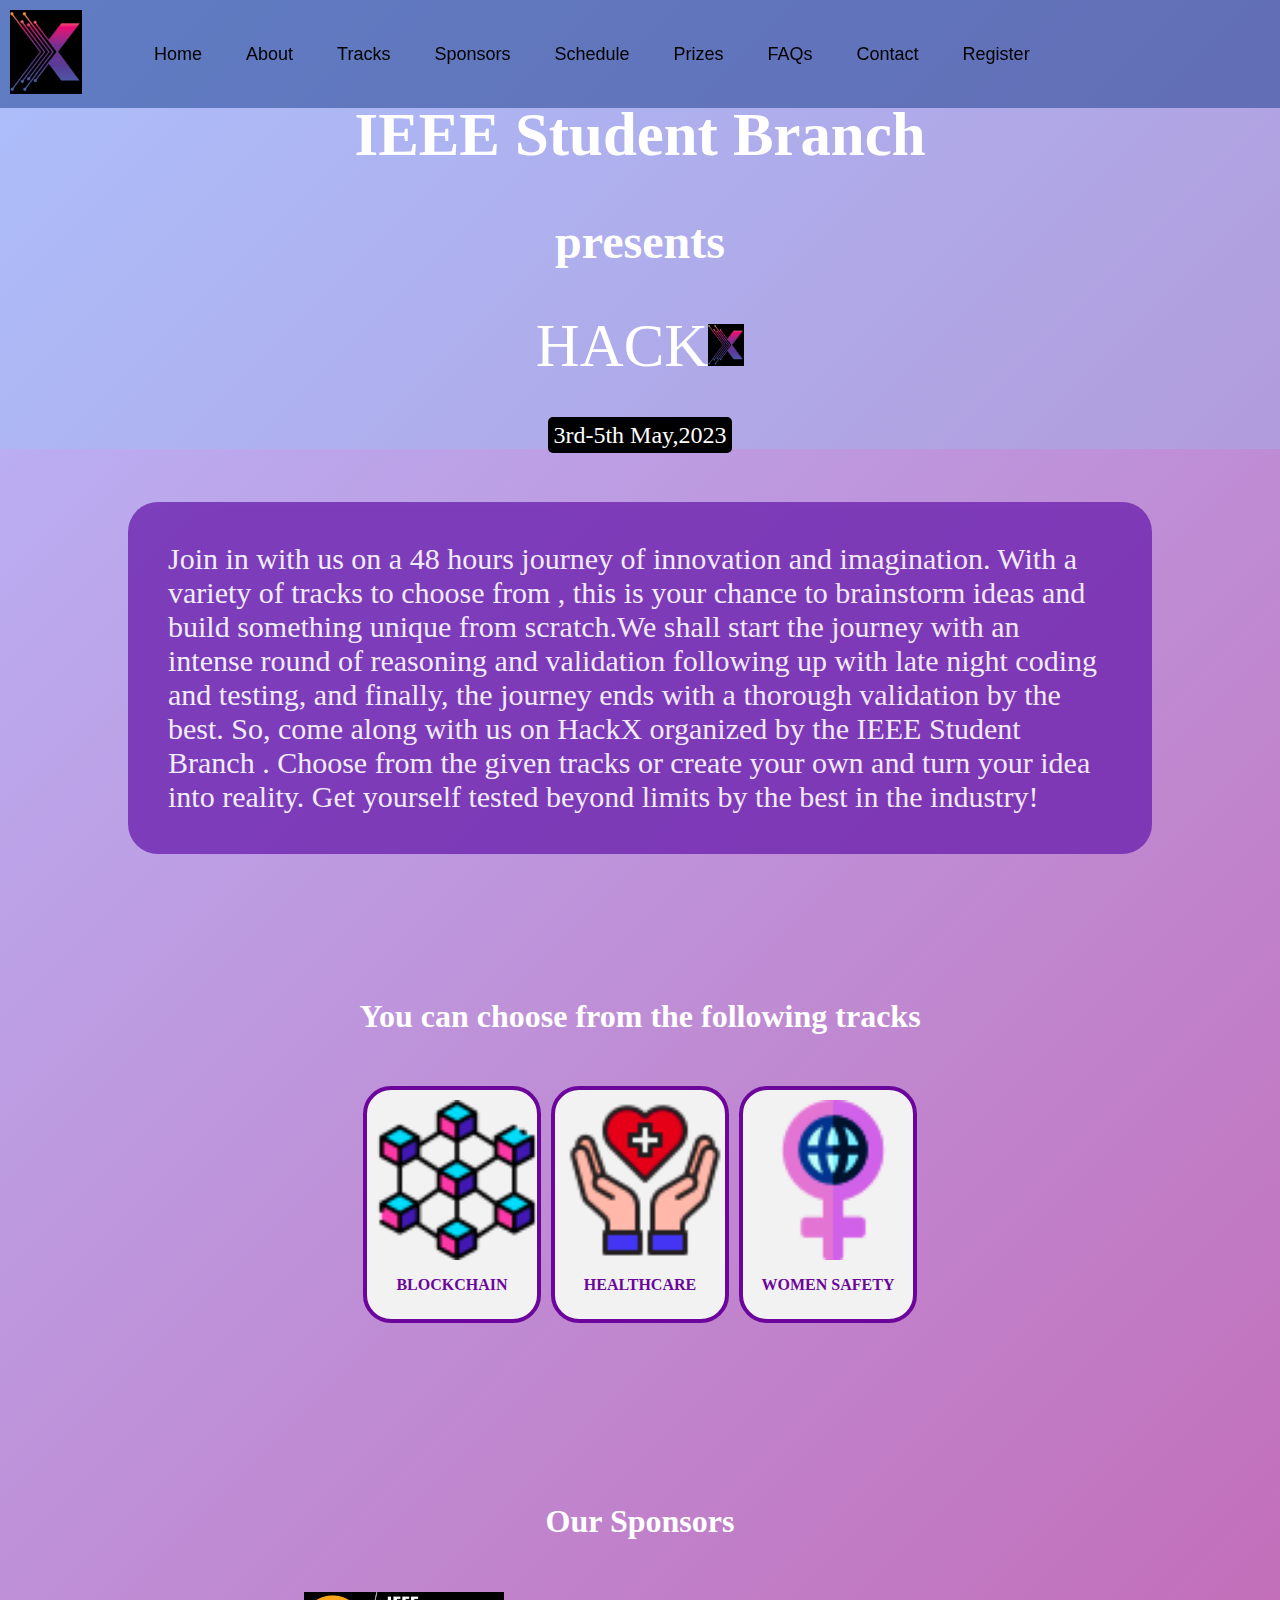
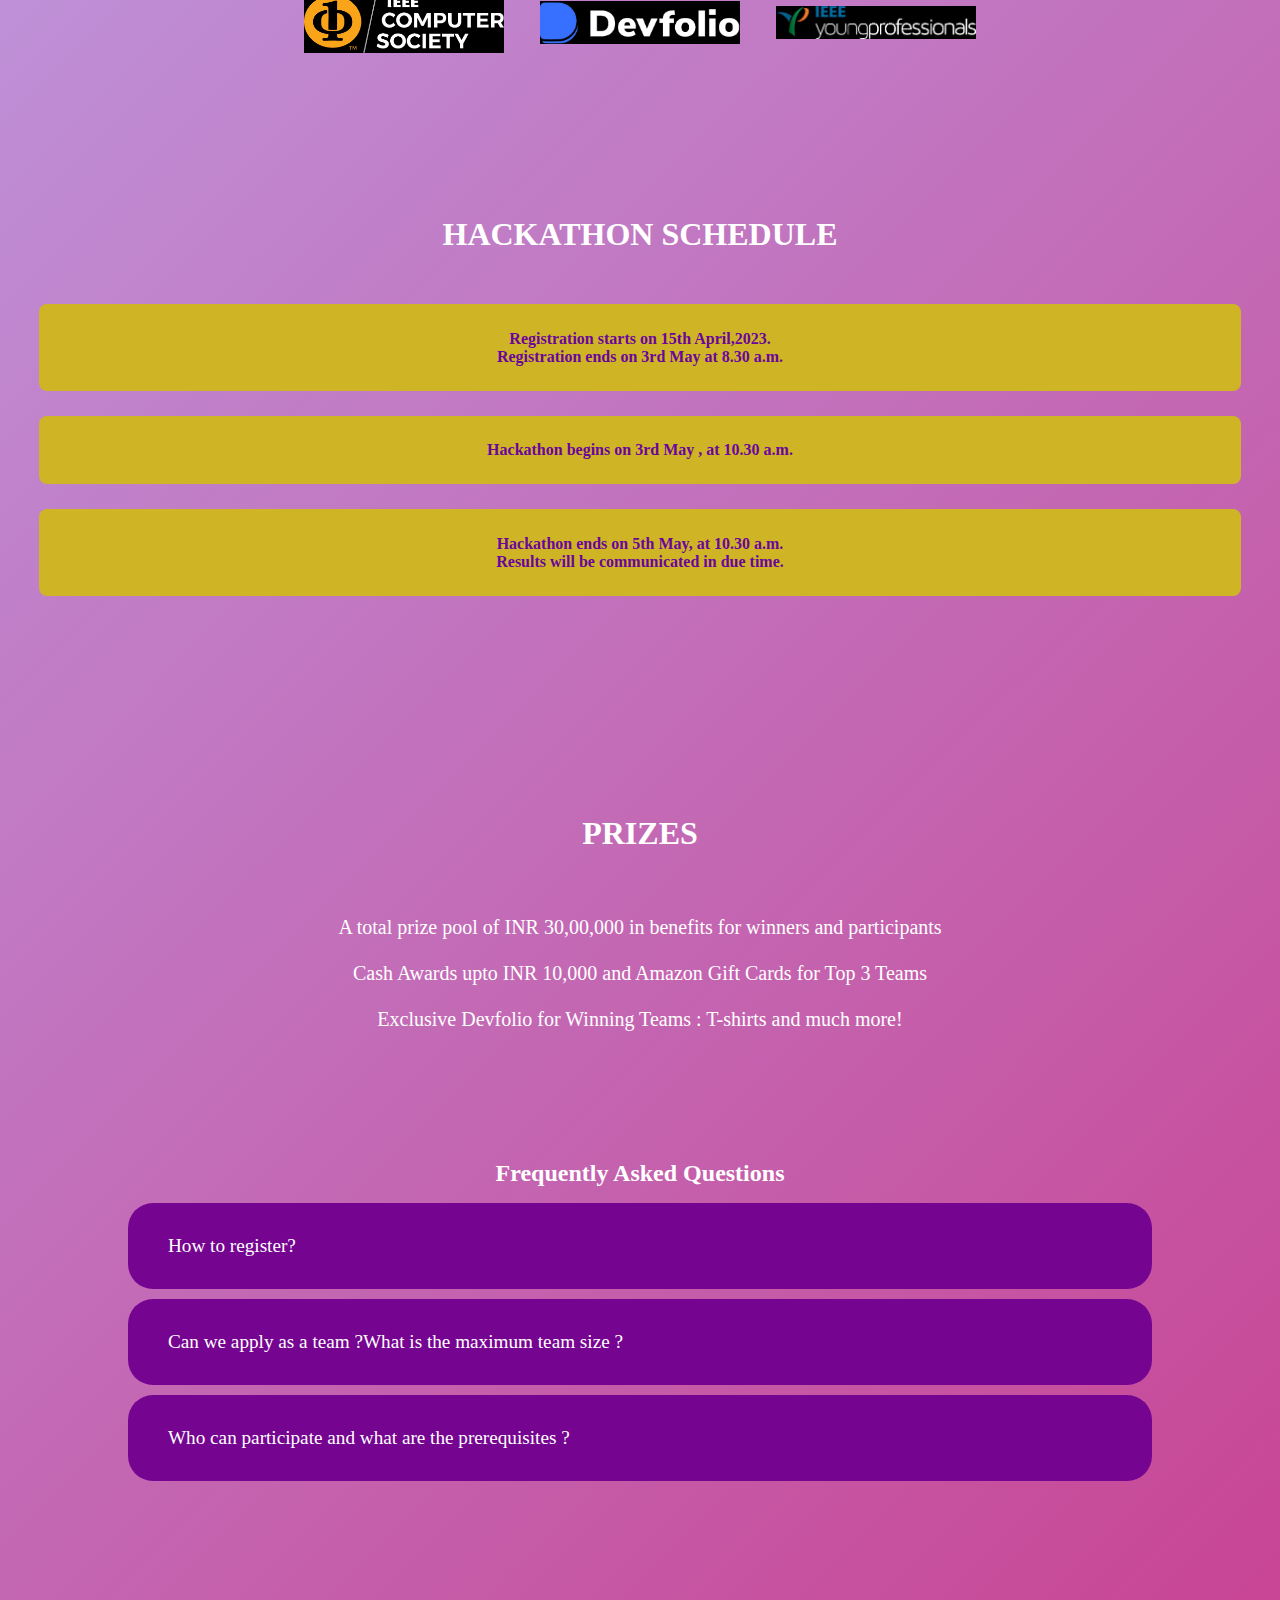
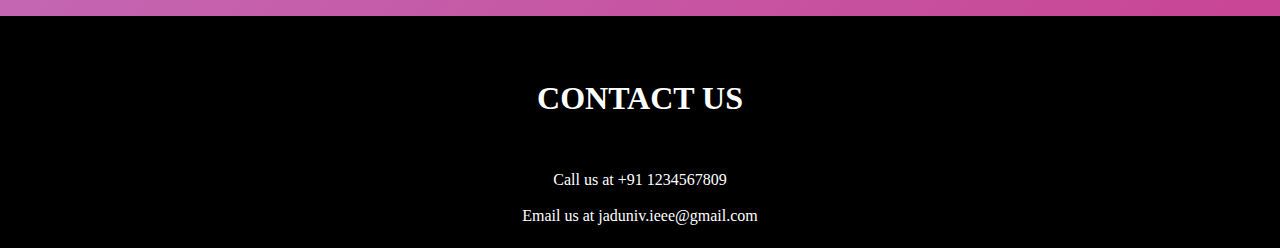
==== index.html @ 30eb9560 "Add files via upload" ====
<!DOCTYPE html>
<html lang="en">
<head>
    <meta charset="UTF-8">
    <meta http-equiv="X-UA-Compatible" content="IE=edge">
    <meta name="viewport" content="width=device-width, initial-scale=1.0">
    <title>HackX-Hackathon</title>
    <link rel="stylesheet" href="style.css">
    <!-- <link rel="stylesheet" href="style.css"> -->
    <!-- <link rel="stylesheet" media="screen and (max-width:1468px)" href="phone.css">
    <link rel="stylesheet" media="screen and (max-width:1338px)" href="phone2.css">
    <link rel="stylesheet" media="screen and (max-width:1032px)" href="phone3.css"> -->

    <link rel="stylesheet" href="https://cdnjs.cloudflare.com/ajax/libs/font-awesome/6.4.0/css/all.min.css" integrity="sha512-iecdLmaskl7CVkqkXNQ/ZH/XLlvWZOJyj7Yy7tcenmpD1ypASozpmT/E0iPtmFIB46ZmdtAc9eNBvH0H/ZpiBw==" crossorigin="anonymous" referrerpolicy="no-referrer"/>
</head>
<body>
        <nav id="navbar" class="sticky">
            <div id="logo">
                <img src="x-logo1.jpeg" alt="HackX-Hackathon">
            </div>
            <ul>
                <li class="item"><a href="#home">Home</a></li>
                <li class="item"><a href="#about">About</a></li>
                <li class="item"><a href="#tracks-container">Tracks</a></li>
                <li class="item"><a href="#sponsor-section">Sponsors</a></li>
                <li class="item"><a href="#schedule">Schedule</a></li>
                <li class="item"><a href="#prizes">Prizes</a></li>
                <li class="item"><a href="#faqs">FAQs</a></li>
                <li class="item"><a href="#contacts">Contact</a></li>
                <li class="item"><a href="https://docs.google.com/forms/d/e/1FAIpQLSdDDQ_DJqMtrR9-JmEP1UMDQkk597eYqL56j6J1qq5FsRCN9A/viewform?usp=sf_link" target="_blank">Register</a></li>
    
            </ul>
        </nav>
        <section id="home">
            <h2 class="h-2">IEEE Student Branch</h2>
            <h3 class="h-3">presents</h3>
            <p class="name">
                <span class="text">HACK</span><img src="x-logo1.jpeg" alt="HackX-Hackathon" class="image">
                
            </p>
            <div class="dates">
                <span class="date">3rd-5th May,2023</span>
            </div>
            
        </section>
        <section id="about">
            <div class="details">
                <span class="aboutdetails">
                    Join in with us on a 48 hours journey of innovation and imagination. With a variety of tracks to choose from , this is your chance to brainstorm ideas and build something unique from scratch.We shall start the journey with an intense round of reasoning and validation  following up with late night coding and testing, and finally, the journey ends with a thorough validation by the best. So, come along with us on HackX organized by the IEEE  Student Branch . Choose from the given tracks or create your own  and turn your idea into reality. Get yourself tested beyond limits by the best in the industry!
                </span>
            </div>
        </section>
        
        <section id="tracks-container">
            <h1 class="h-primary center">You can choose from the following tracks</h1>
            <div id="tracks">
                <div class="box">
                    <img src="blockchain.png">
                    <h2 class="h-secondary center">BLOCKCHAIN</h2>
                </div>
                <div class="box">
                    <img src="HEALTHCARE.png" alt="">
                    <h2 class="h-secondary center">HEALTHCARE</h2>
                </div>
                <div class="box">
                    <img src="womensafety.png" alt="">
                    <h2 class="h-secondary center">WOMEN SAFETY</h2>
                </div>
            </div>
        </section>
        <section id="sponsor-section">
            <h1 class="h-primary center">Our Sponsors</h1>
            <div id="spons">
                <div class="spons-item">
                    <img src="ieee-cs.jpeg" alt="Our Sponsor">
                </div>
                <div class="spons-item">
                    <img src="devfolio-1.jpeg" alt="Our Sponsor">
                </div>
              
                <div class="spons-item">
                    <img src="ieee-yp.jpeg" alt="Our Sponsor">
                </div>

            </div>
    
        </section>
        <section id="schedule">
            <h1 class="h-primary center">HACKATHON SCHEDULE</h1>
            <div id="timeline">
                <div class="box">
                    <h2 class="h-secondary center">Registration starts on 15th April,2023.<br>Registration ends on 3rd May at 8.30 a.m.</h2>
                </div>
                <div class="box">
                    <h2 class="h-secondary center">Hackathon begins on 3rd May , at 10.30 a.m.</h2>
                </div>
                <div class="box">
                    <h2 class="h-secondary center">Hackathon ends on 5th May, at 10.30 a.m.<br>Results will be communicated in due time.</h2>
                </div>
            </div>
            
        </section>
        <section id="prizes">
            <h1 class="h-primary center">PRIZES</h1>
            <div class="aboutprizes">
                
                <span class="prizedetails">
                    A total prize pool of INR 30,00,000 in benefits for winners and participants<br><br>
                    Cash Awards upto INR 10,000 and Amazon Gift Cards for Top 3 Teams<br><br>
                    Exclusive Devfolio for Winning Teams : T-shirts and much more!
                </span>
            </div>
        </section>
        <section id="faqs" >
            <div class="wrapper">
                <h1 class="faqtext">Frequently Asked Questions</h1>
          
                <div class="faq">
                    <button class="accordion">
                    How to register?
                    <i class="fa-solid fa-chevron-down"></i>
                    </button>
                    <div class="panel">
                        <p>You can register by clicking on the registeration link</p>
                    </div>
                </div>
          
            

                <div class="faq">
                    <button class="accordion">
                        Can we apply as a team ?What is the maximum team size ?
                        <i class="fa-solid fa-chevron-down"></i>
                    </button>
                    <div class="panel">
                        <p>Yes! This hackathon is strictly a team competition.A Team can have minimum of 2 members to a maximum of 5 members.</p>
                    </div>
    
                </div>
                <div class="faq">
                    <button class="accordion">
                        Who can participate and what are the prerequisites ?
                        <i class="fa-solid fa-chevron-down"></i>
                    </button>
                    <div class="panel">
                        <p>Any student pursuing engineering undergrad.</p>
                    </div>
    
                </div>

            </div>
            
        </section>
        <section id="contacts">
            <h1 class="h-primary center">CONTACT US</h1>
            <div class="phemail">
                <div class="contactdets">
                    Call us at +91 1234567809 <br><br>
                    Email us at jaduniv.ieee@gmail.com
                </div>
            </div>

        </section>
        <script>
            var acc = document.getElementsByClassName("accordion");
            var i;
      
            for (i = 0; i < acc.length; i++) {
              acc[i].addEventListener("click", function () {
                this.classList.toggle("active");
                this.parentElement.classList.toggle("active");
      
                var panel = this.nextElementSibling;
      
                if (panel.style.display === "block") {
                  panel.style.display = "none";
                } else {
                  panel.style.display = "block";
                }
              });
            }
          </script>
      
    
    
    
</body>
</html>
---- style.css ----
body{
    margin: 0;
    padding: 0;
    width:100%;
    /* background-image: url(bg1.jpg); */
    background-image: linear-gradient(135deg,rgb(185, 185, 252), rgb(201, 63, 143));
    background-repeat: no-repeat;
    background-position: center;
    background-size: cover;
}
html{
    scroll-behavior: smooth;
}
#navbar{
    align-items: center;
    display:flex;
    z-index: 2;
    flex-direction: row;
    background-color: rgba(19, 57, 137, 0.5);
    margin-top: 0px;
    position: fixed;
    top: 0;
    width: 100%;
    font-family: Verdana, Geneva, Tahoma, sans-serif;
    color: rgb(40, 8, 8);

    
}
#logo img{
    width: 72px;
    padding: 10px;
}
#navbar ul{
    display:flex;
    flex-direction: row;
    flex-wrap: wrap;

}
#navbar ul li{
    list-style:none;
    font-size:large;


}
#navbar ul li a:hover{
    color: rgb(255, 255, 255);
    background-color: rgb(171, 54, 207);

}
#navbar ul li a{
    color:rgb(0, 0, 0);
    display:block;
    padding: 3px 22px;
    border-radius: 20px;
    text-decoration: none;

}
section{
    padding-top: 80px;
}
#home{
    margin: auto;
    background-color: rgba(126, 222, 254, 0.2);
}
#home h2{
    color:white;
    text-align: center;
    font-family: 'Bree Serif', serif;

}
#home h3{
    margin:30px;
    color:white;
    text-align: center;
    font-family: 'Bree Serif', serif;
}
.h-2{
    margin:20px;
    font-family: 'Bree Serif', serif;
    font-size: 3.8rem;
    padding: 2px;
    padding-top: 0px;
}
.h-3{
    font-family: 'Bree Serif', serif;
    font-size: 3.0rem;
    padding: 12px;
}
.name{
    text-align: center;
}
.text{
    font-family: 'Bree Serif', serif;
    font-size:3.8rem;
    color:white;
    align-self: flex-end;
    padding-bottom:6px;
}
.image{
    width: 36px;
}
.dates{
    padding-top:25px;
    text-align: center;
}
.date{
    font-family: 'Bree Serif', serif;
    font-size:1.5rem;
    color:white;
    background-color: black;
    border-radius: 5px;
    padding: 5px;
    

}
#about{
    padding:3px 10%;
    justify-content: center;
    align-items: center;
   
    margin-top: 50px;
}
.details{
    padding: 40px 40px;
    background-color: rgb(110, 36, 175);
    border-radius: 30px;
    opacity:0.8;
}
.aboutdetails{
    font-family: 'Bree Serif', serif;
    font-size:30px;
    color:white;

}
#tracks{
    margin: 34px;
    display: flex;
    flex-direction: row;
    flex-wrap: wrap;
    justify-content: center;
    
}
#tracks .box{ 
    border: 4px solid rgb(107, 5, 155);
    padding: 10px;
    margin: 5px;
    border-radius: 28px;
    background: #f2f2f2;
    width: 150px;
    /* width: 300px; */
}
#tracks .box img{ 
    height: 160px;
    margin: auto;
    display: block;
 }

 #timeline{
    margin: 34px;
    display: flex;
    flex-direction: column;
}
#timeline .box{ 
    /* border: 1px solid rgb(107, 5, 155); */
    padding: 10px;
    margin: 5px 5px;
    border-radius: 8px;
    background: #cfb525;
    margin-bottom: 20px;
    
}

#spons{
    display: flex;
    flex-direction: row;
    flex-wrap: wrap;
    justify-content: center;
    align-items: center;
}
.spons-item{
    padding: 18px;
}

#spons img{
    width: 200px;
}


#prizes{
    display: flex;
    flex-direction: column;
    padding:3px 10px;
    /* height:500px; */
    justify-content: center;
    align-items: center;
   
    margin-top:135px;

}
.aboutprizes{

    display:flex;
    text-align:center;
    padding: 30px;
    
    

}
.aboutprizes:hover{
    
    background-color: rgb(117, 4, 145, 0.8);
    border-radius: 30px;
    box-sizing: border-box;
}
.prizedetails{
    font-family: 'Bree Serif', serif;
    font-size:20px;
    color:white;

}




.wrapper {
    padding:0px;
    max-width: 80%;
    margin:auto;
    
}
.accordion {
    background-color:rgb(117, 4, 145);
    font-family: 'Bree Serif', serif;
    color: white;
    cursor: pointer;
    font-size: 1.2rem;
    width: 100%;
    padding: 2rem 2.5rem;
    border: none;
    border-radius: 25px;
    outline: none;
    transition: 0.4s;
    display: flex;
    justify-content: space-between;
    align-items: center;
    
}
.accordion i {
    font-size: 1rem;
}
  
.active,
.accordion:hover {
    border-radius: 25px;
    background-color: #be4ac2;
}
.panel {
    padding: 0 2rem 2.5rem 2rem;
    background-color: rgb(117, 4, 145);
    overflow: hidden;
    background-color: #be4ac2;
    display: none;
    border-radius: 25px;
}
.panel p {
    font-family: 'Bree Serif', serif;
    color: white;
    font-size: 1.2rem;
    line-height: 1.4;
    margin:auto;
    
}
  
.faq {
    margin: 10px 0;
}

.faqtext{
    font-family: 'Bree Serif', serif;
    color:white;
    font-size: 1.5rem;
    text-align:center;

}






#contacts{
    display: flex;
    flex-direction: column;
    padding:3px 50px;
    justify-content: center;
    align-items: center;
   
    margin-top:135px;
    background-color: black;

}
.phemail{
    text-align:center;
    padding:20px;
    
    

}
.phemail:hover{
   
    background-color: rgba(97, 97, 97, 0.8);
    border-radius: 20px;
}
.contactdets{
    font-family: 'Bree Serif', serif;
    font-size:1rem;
    color:white;

}


.h-primary{
    font-family: 'Bree Serif', serif;
    color:white;
    font-size: 2rem;
    padding: 12px;
    padding-top: 40px;
    
}

.h-secondary{
    font-family: 'Bree Serif', serif;
    font-size: 1rem;
    padding: 2px;
    color:rgb(107, 5, 155);
}
.center{
    text-align:center;
}
---- style.css ----
body{
    margin: 0;
    padding: 0;
    width:100%;
    /* background-image: url(bg1.jpg); */
    background-image: linear-gradient(135deg,rgb(185, 185, 252), rgb(201, 63, 143));
    background-repeat: no-repeat;
    background-position: center;
    background-size: cover;
}
html{
    scroll-behavior: smooth;
}
#navbar{
    align-items: center;
    display:flex;
    z-index: 2;
    flex-direction: row;
    background-color: rgba(19, 57, 137, 0.5);
    margin-top: 0px;
    position: fixed;
    top: 0;
    width: 100%;
    font-family: Verdana, Geneva, Tahoma, sans-serif;
    color: rgb(40, 8, 8);

    
}
#logo img{
    width: 72px;
    padding: 10px;
}
#navbar ul{
    display:flex;
    flex-direction: row;
    flex-wrap: wrap;

}
#navbar ul li{
    list-style:none;
    font-size:large;


}
#navbar ul li a:hover{
    color: rgb(255, 255, 255);
    background-color: rgb(171, 54, 207);

}
#navbar ul li a{
    color:rgb(0, 0, 0);
    display:block;
    padding: 3px 22px;
    border-radius: 20px;
    text-decoration: none;

}
section{
    padding-top: 80px;
}
#home{
    margin: auto;
    background-color: rgba(126, 222, 254, 0.2);
}
#home h2{
    color:white;
    text-align: center;
    font-family: 'Bree Serif', serif;

}
#home h3{
    margin:30px;
    color:white;
    text-align: center;
    font-family: 'Bree Serif', serif;
}
.h-2{
    margin:20px;
    font-family: 'Bree Serif', serif;
    font-size: 3.8rem;
    padding: 2px;
    padding-top: 0px;
}
.h-3{
    font-family: 'Bree Serif', serif;
    font-size: 3.0rem;
    padding: 12px;
}
.name{
    text-align: center;
}
.text{
    font-family: 'Bree Serif', serif;
    font-size:3.8rem;
    color:white;
    align-self: flex-end;
    padding-bottom:6px;
}
.image{
    width: 36px;
}
.dates{
    padding-top:25px;
    text-align: center;
}
.date{
    font-family: 'Bree Serif', serif;
    font-size:1.5rem;
    color:white;
    background-color: black;
    border-radius: 5px;
    padding: 5px;
    

}
#about{
    padding:3px 10%;
    justify-content: center;
    align-items: center;
   
    margin-top: 50px;
}
.details{
    padding: 40px 40px;
    background-color: rgb(110, 36, 175);
    border-radius: 30px;
    opacity:0.8;
}
.aboutdetails{
    font-family: 'Bree Serif', serif;
    font-size:30px;
    color:white;

}
#tracks{
    margin: 34px;
    display: flex;
    flex-direction: row;
    flex-wrap: wrap;
    justify-content: center;
    
}
#tracks .box{ 
    border: 4px solid rgb(107, 5, 155);
    padding: 10px;
    margin: 5px;
    border-radius: 28px;
    background: #f2f2f2;
    width: 150px;
    /* width: 300px; */
}
#tracks .box img{ 
    height: 160px;
    margin: auto;
    display: block;
 }

 #timeline{
    margin: 34px;
    display: flex;
    flex-direction: column;
}
#timeline .box{ 
    /* border: 1px solid rgb(107, 5, 155); */
    padding: 10px;
    margin: 5px 5px;
    border-radius: 8px;
    background: #cfb525;
    margin-bottom: 20px;
    
}

#spons{
    display: flex;
    flex-direction: row;
    flex-wrap: wrap;
    justify-content: center;
    align-items: center;
}
.spons-item{
    padding: 18px;
}

#spons img{
    width: 200px;
}


#prizes{
    display: flex;
    flex-direction: column;
    padding:3px 10px;
    /* height:500px; */
    justify-content: center;
    align-items: center;
   
    margin-top:135px;

}
.aboutprizes{

    display:flex;
    text-align:center;
    padding: 30px;
    
    

}
.aboutprizes:hover{
    
    background-color: rgb(117, 4, 145, 0.8);
    border-radius: 30px;
    box-sizing: border-box;
}
.prizedetails{
    font-family: 'Bree Serif', serif;
    font-size:20px;
    color:white;

}




.wrapper {
    padding:0px;
    max-width: 80%;
    margin:auto;
    
}
.accordion {
    background-color:rgb(117, 4, 145);
    font-family: 'Bree Serif', serif;
    color: white;
    cursor: pointer;
    font-size: 1.2rem;
    width: 100%;
    padding: 2rem 2.5rem;
    border: none;
    border-radius: 25px;
    outline: none;
    transition: 0.4s;
    display: flex;
    justify-content: space-between;
    align-items: center;
    
}
.accordion i {
    font-size: 1rem;
}
  
.active,
.accordion:hover {
    border-radius: 25px;
    background-color: #be4ac2;
}
.panel {
    padding: 0 2rem 2.5rem 2rem;
    background-color: rgb(117, 4, 145);
    overflow: hidden;
    background-color: #be4ac2;
    display: none;
    border-radius: 25px;
}
.panel p {
    font-family: 'Bree Serif', serif;
    color: white;
    font-size: 1.2rem;
    line-height: 1.4;
    margin:auto;
    
}
  
.faq {
    margin: 10px 0;
}

.faqtext{
    font-family: 'Bree Serif', serif;
    color:white;
    font-size: 1.5rem;
    text-align:center;

}






#contacts{
    display: flex;
    flex-direction: column;
    padding:3px 50px;
    justify-content: center;
    align-items: center;
   
    margin-top:135px;
    background-color: black;

}
.phemail{
    text-align:center;
    padding:20px;
    
    

}
.phemail:hover{
   
    background-color: rgba(97, 97, 97, 0.8);
    border-radius: 20px;
}
.contactdets{
    font-family: 'Bree Serif', serif;
    font-size:1rem;
    color:white;

}


.h-primary{
    font-family: 'Bree Serif', serif;
    color:white;
    font-size: 2rem;
    padding: 12px;
    padding-top: 40px;
    
}

.h-secondary{
    font-family: 'Bree Serif', serif;
    font-size: 1rem;
    padding: 2px;
    color:rgb(107, 5, 155);
}
.center{
    text-align:center;
}
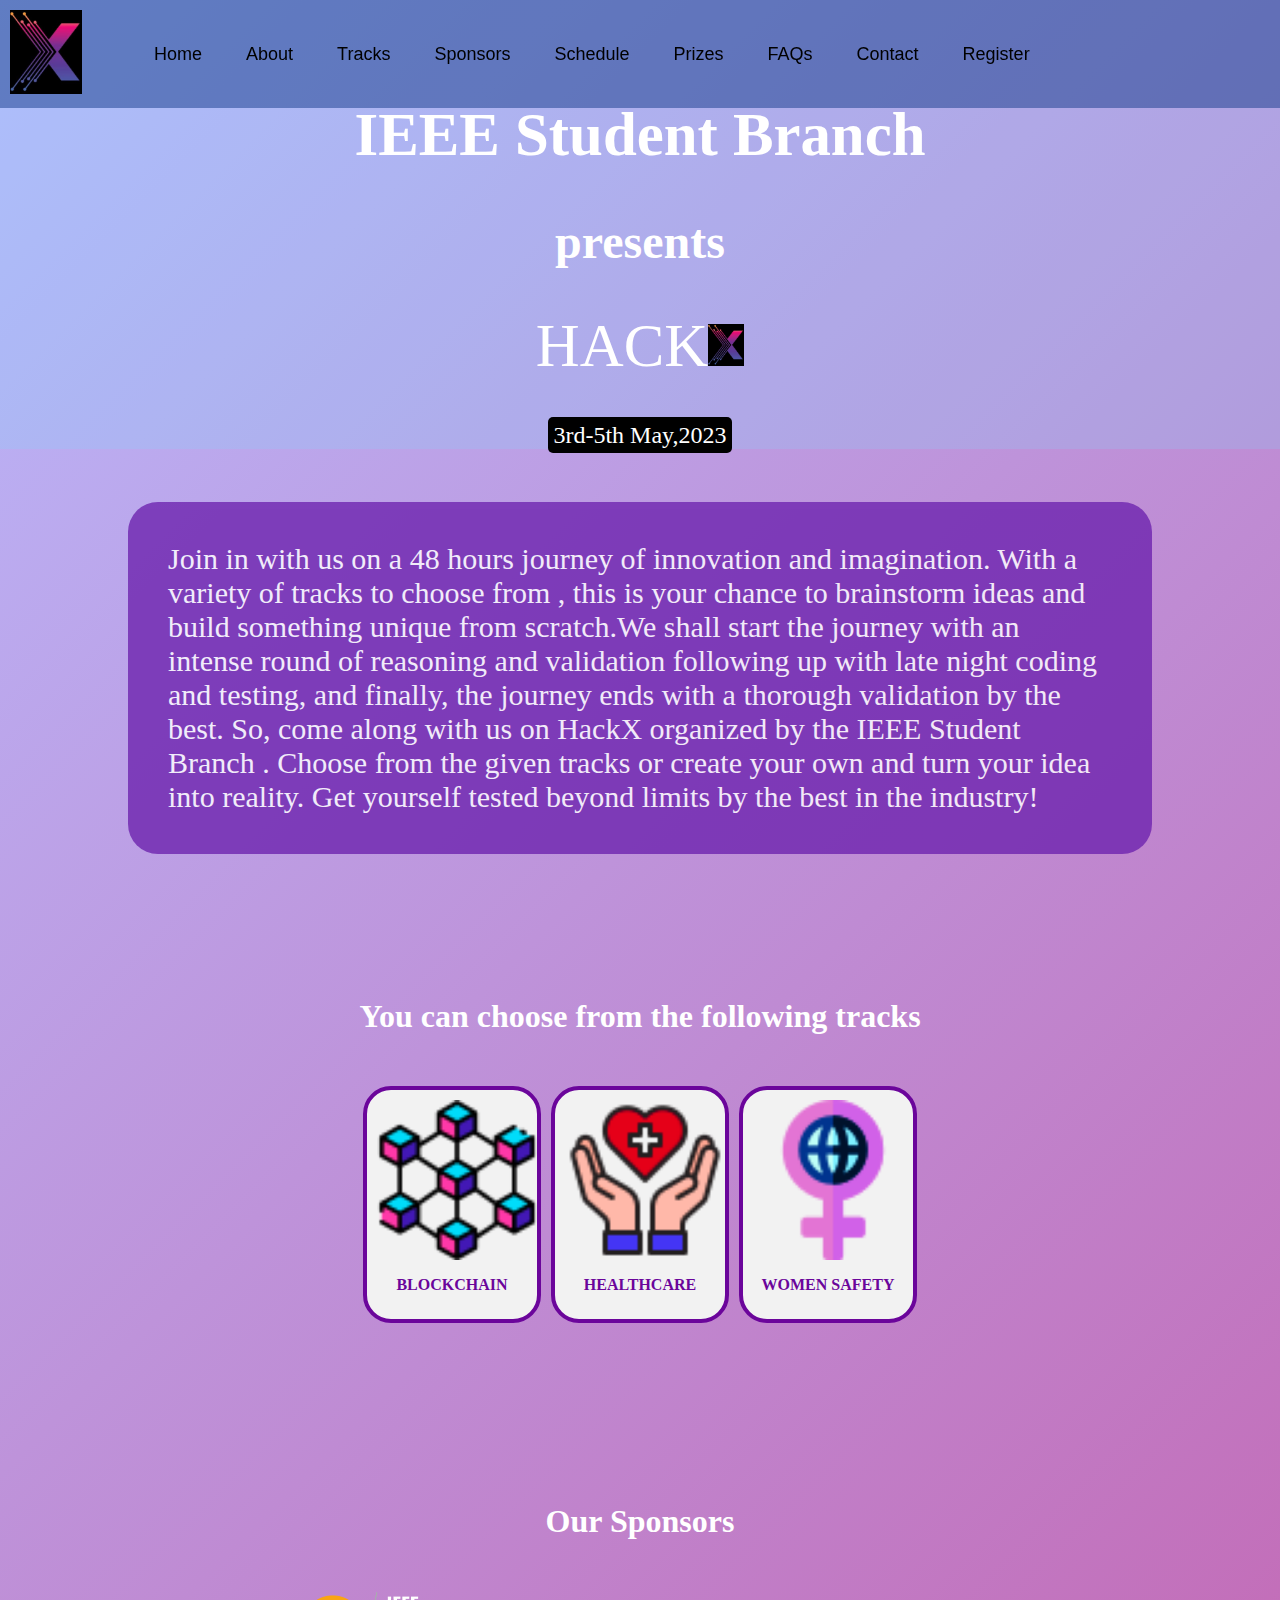
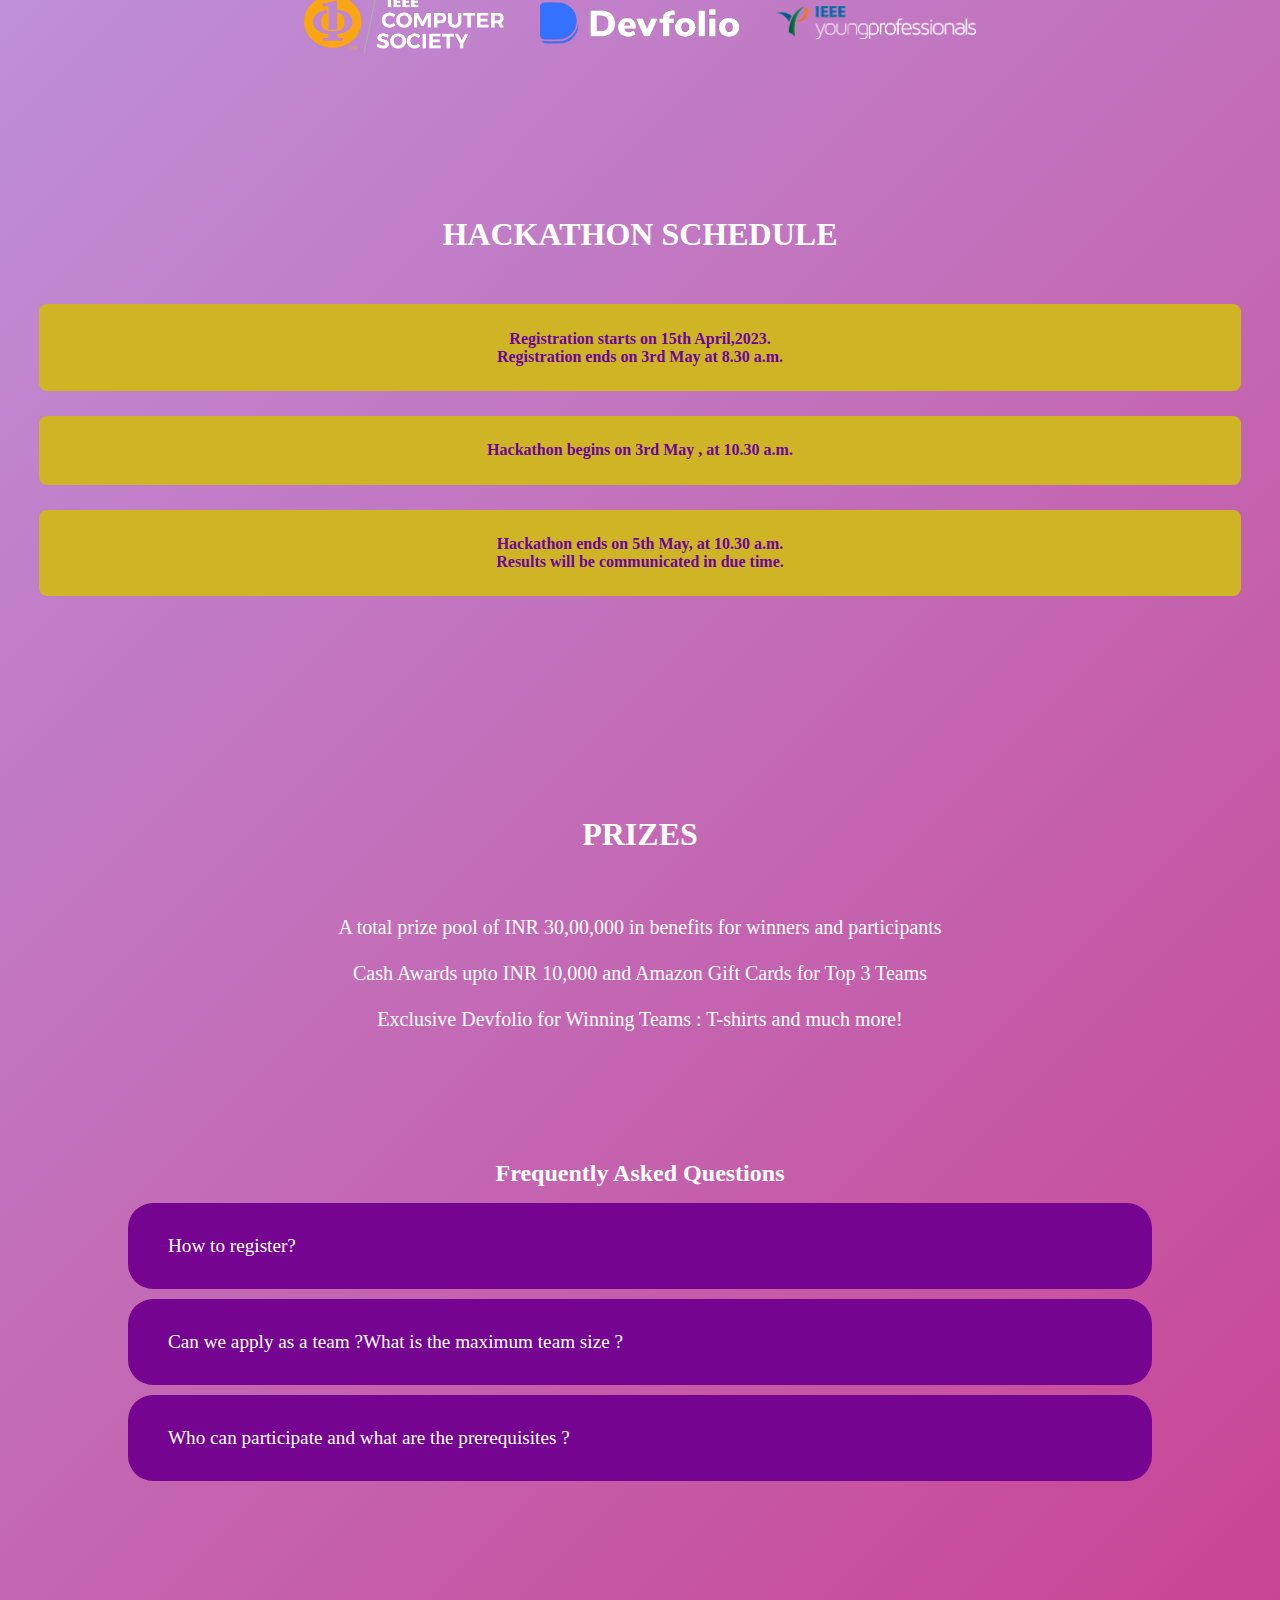
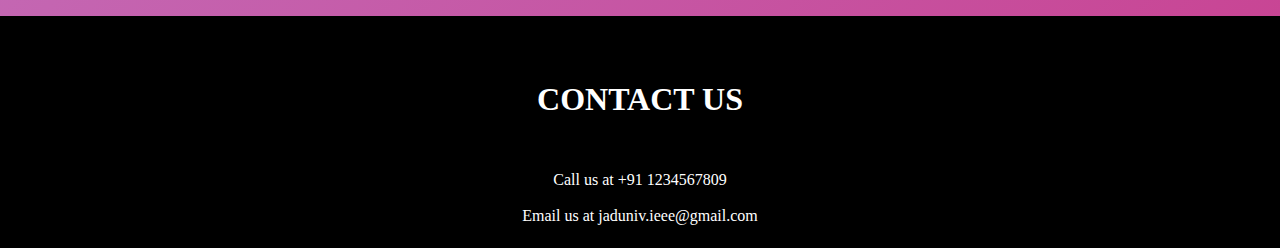
==== commit e78e7450: "Update index.html" ====
--- a/index.html
+++ b/index.html
@@ -72,14 +72,14 @@
             <h1 class="h-primary center">Our Sponsors</h1>
             <div id="spons">
                 <div class="spons-item">
-                    <img src="ieee-cs.jpeg" alt="Our Sponsor">
+                    <img src="ieee-cs.png" alt="Our Sponsor">
                 </div>
                 <div class="spons-item">
-                    <img src="devfolio-1.jpeg" alt="Our Sponsor">
+                    <img src="devfolio1.png" alt="Our Sponsor">
                 </div>
               
                 <div class="spons-item">
-                    <img src="ieee-yp.jpeg" alt="Our Sponsor">
+                    <img src="ieee-yp.png" alt="Our Sponsor">
                 </div>
 
             </div>
@@ -185,4 +185,4 @@
     
     
 </body>
-</html>+</html>
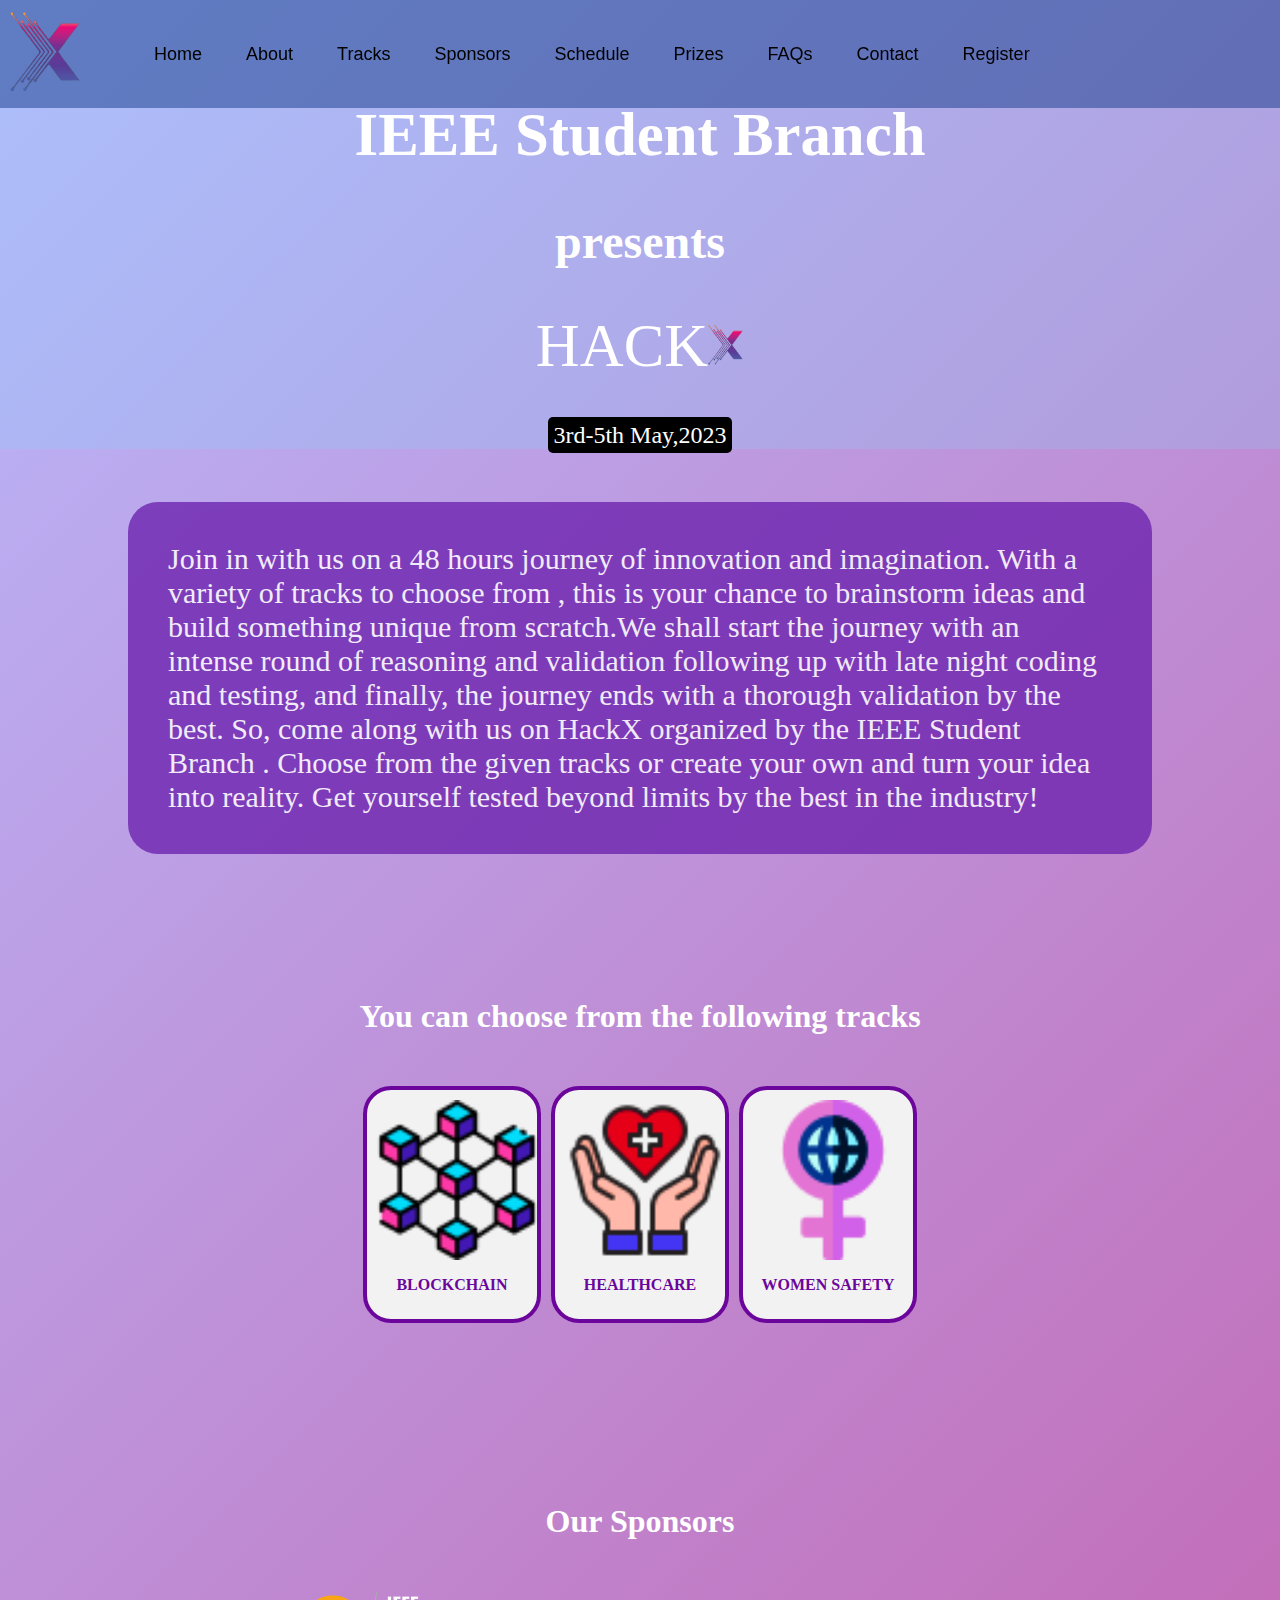
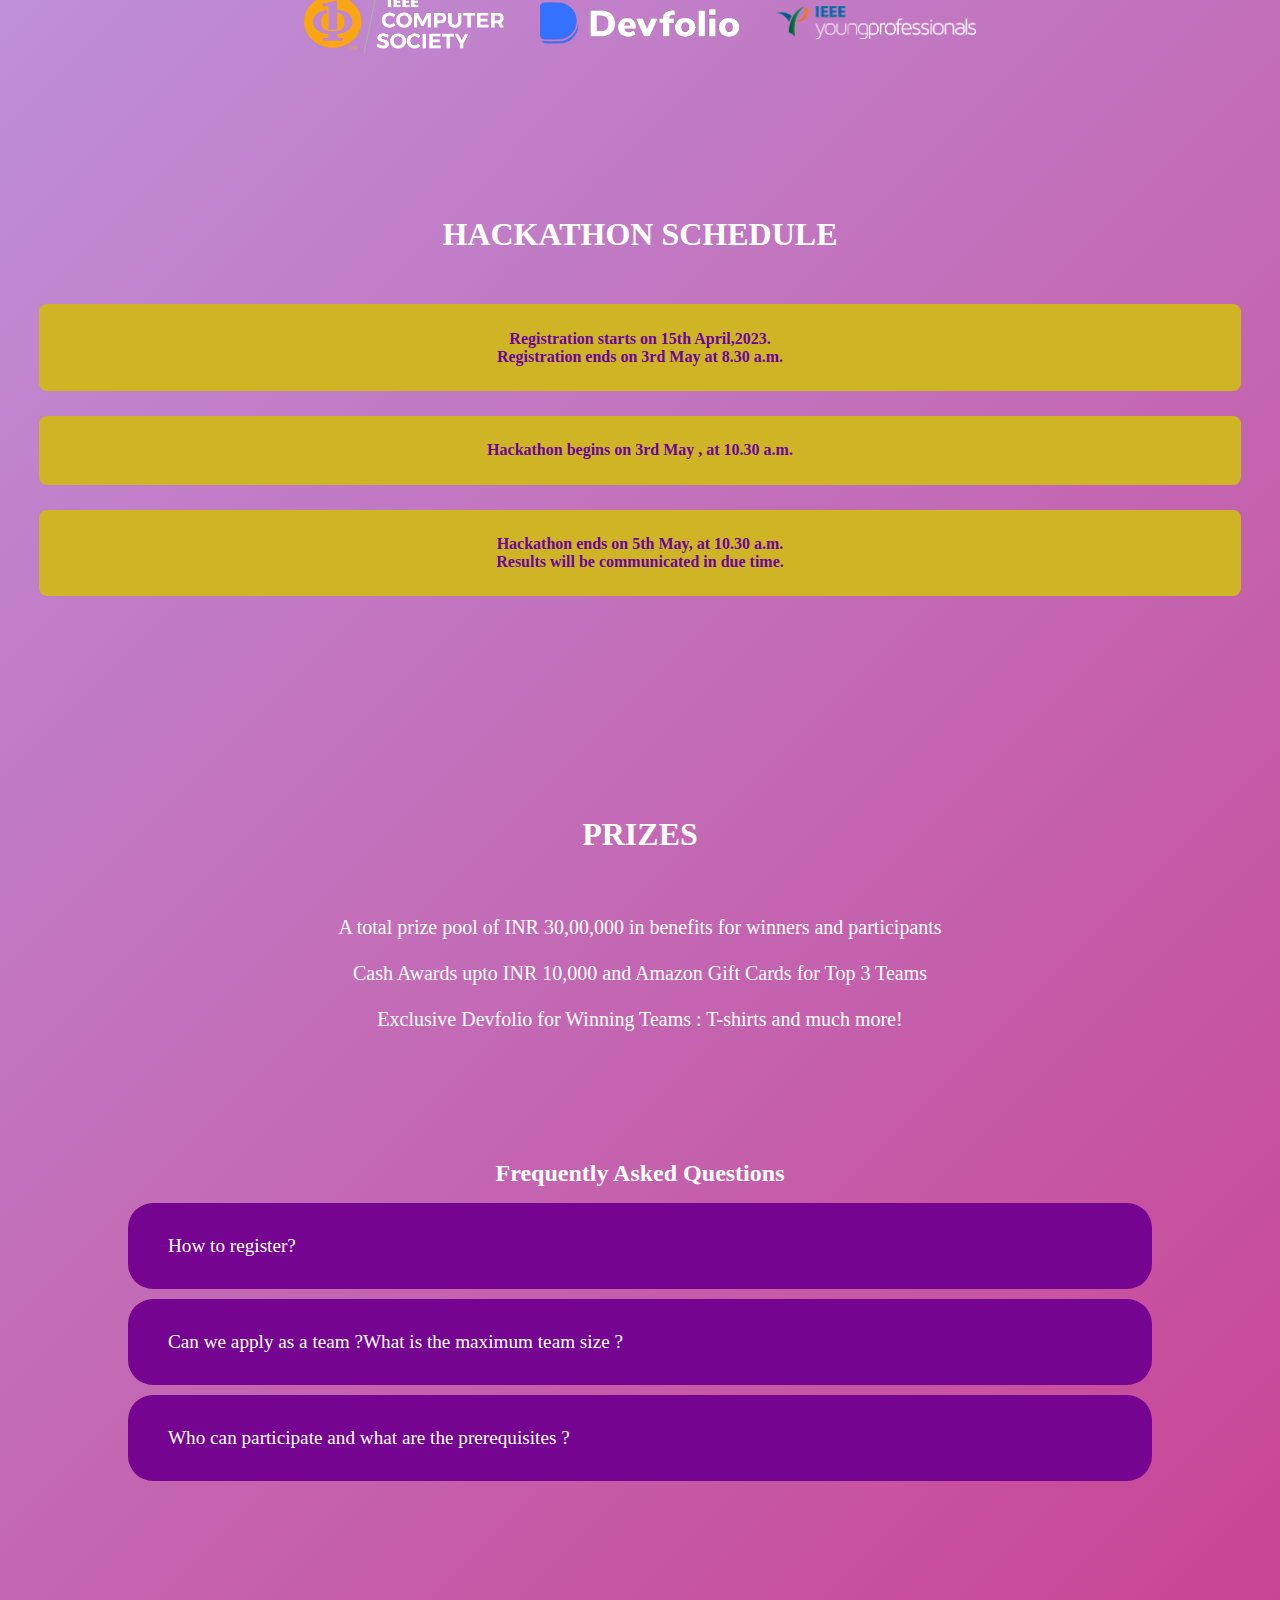
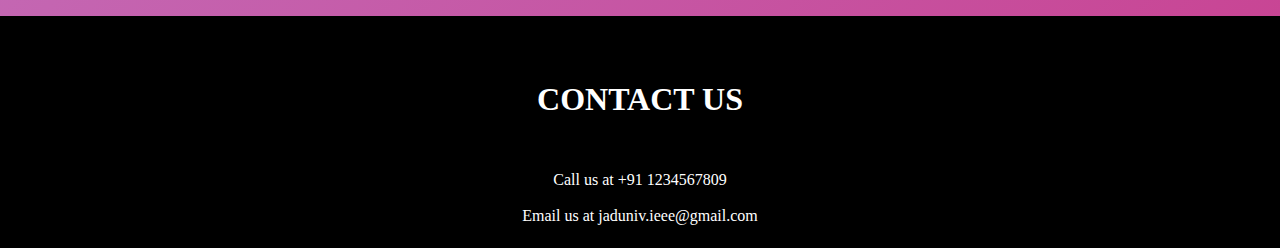
==== commit 16cc2153: "Update index.html" ====
--- a/index.html
+++ b/index.html
@@ -16,7 +16,7 @@
 <body>
         <nav id="navbar" class="sticky">
             <div id="logo">
-                <img src="x-logo1.jpeg" alt="HackX-Hackathon">
+                <img src="x-logo1.png" alt="HackX-Hackathon">
             </div>
             <ul>
                 <li class="item"><a href="#home">Home</a></li>
@@ -35,7 +35,7 @@
             <h2 class="h-2">IEEE Student Branch</h2>
             <h3 class="h-3">presents</h3>
             <p class="name">
-                <span class="text">HACK</span><img src="x-logo1.jpeg" alt="HackX-Hackathon" class="image">
+                <span class="text">HACK</span><img src="x-logo1.png" alt="HackX-Hackathon" class="image">
                 
             </p>
             <div class="dates">
